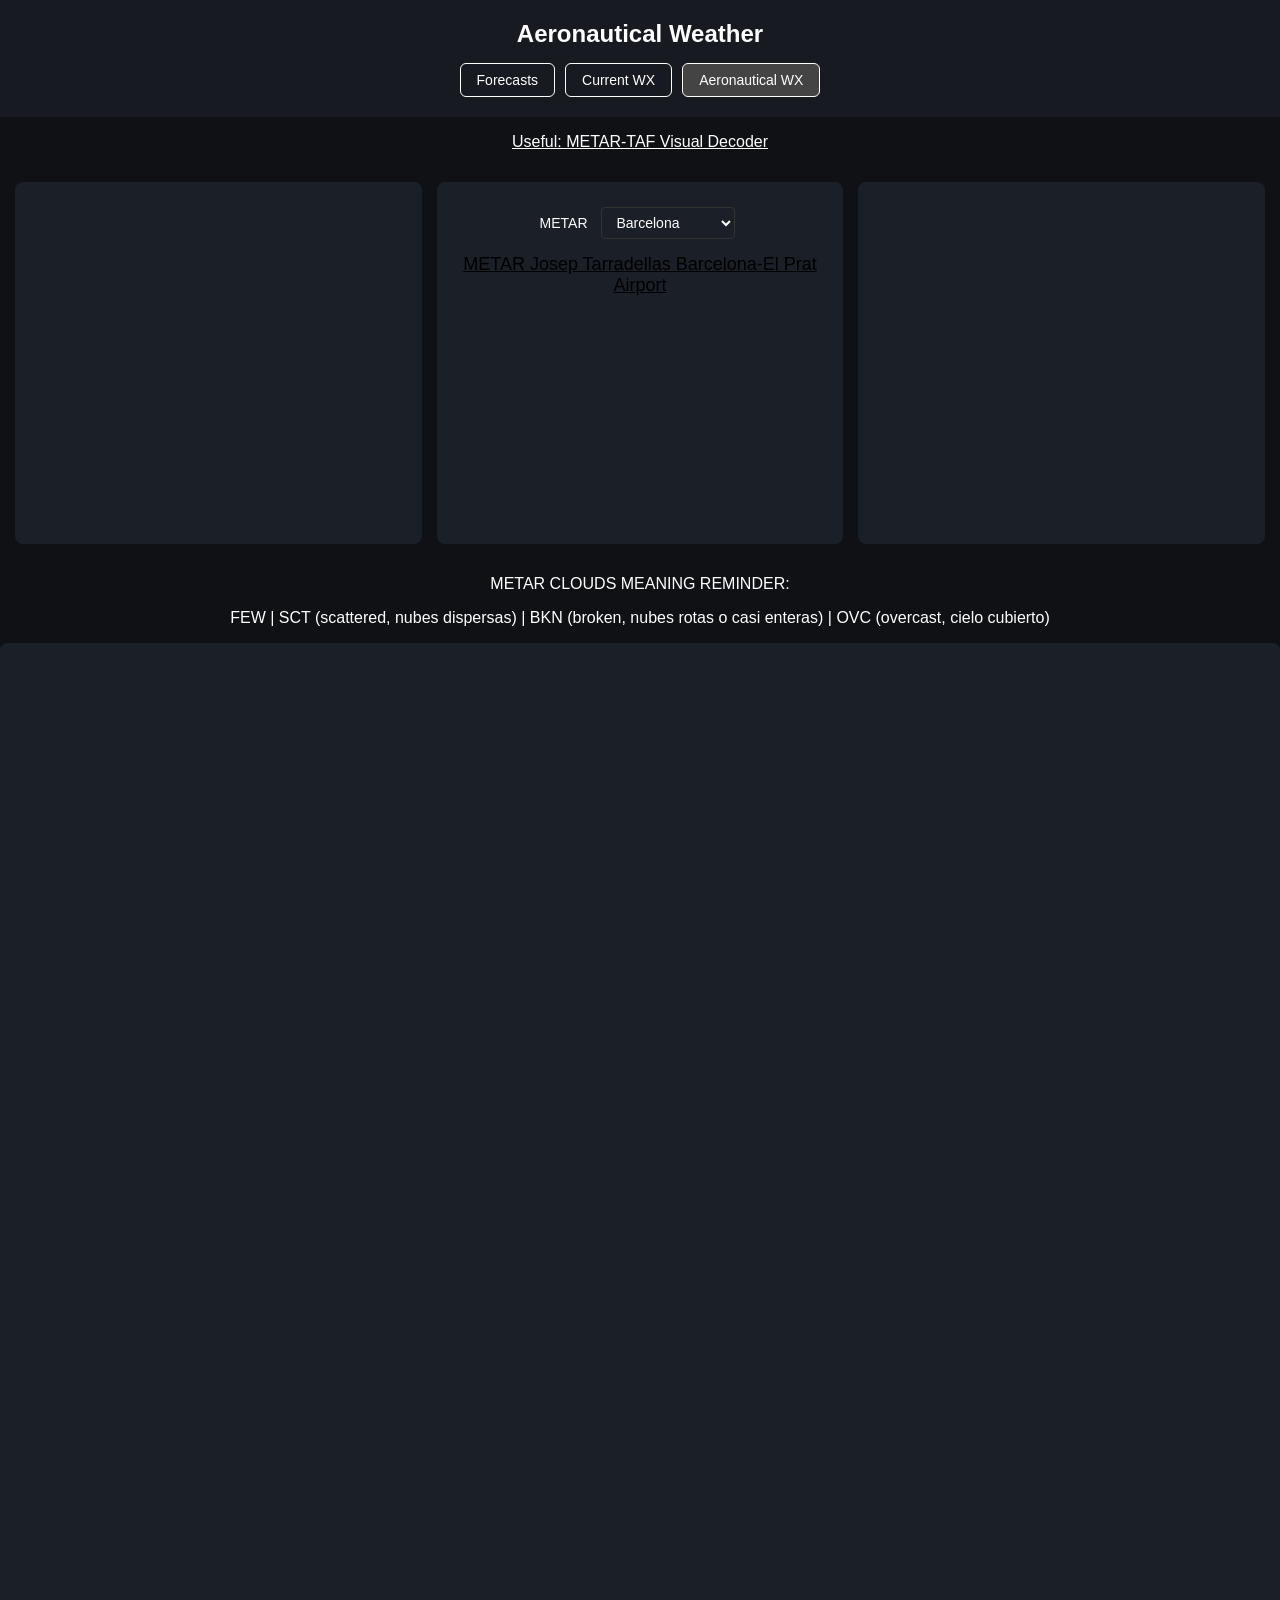
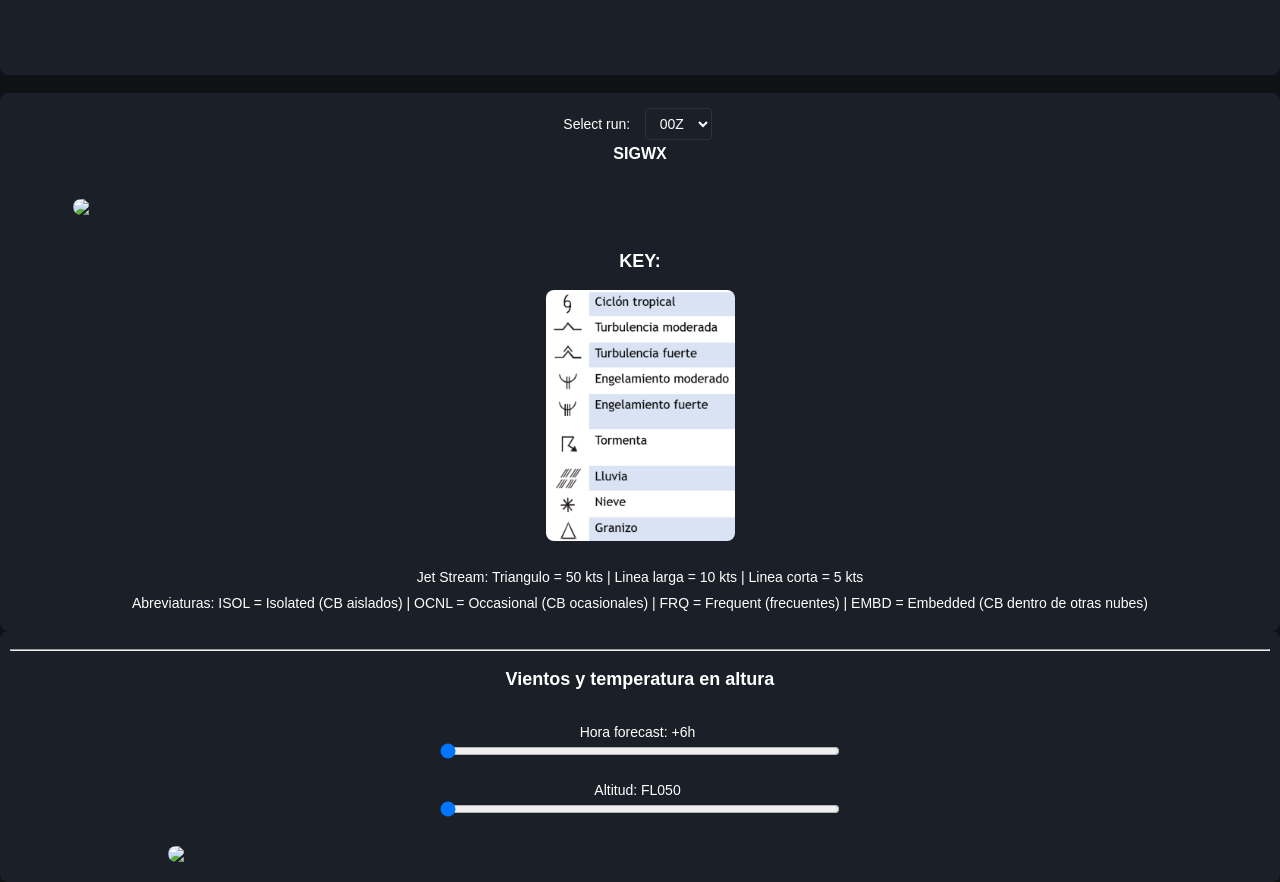
==== aeronautica.html @ b5d37b59 "Add files via upload" ====
<!DOCTYPE html>
<html lang="es">
<head>
    <meta charset="UTF-8">
    <title>Aeronautical Weather</title>
    <link rel="stylesheet" href="styles.css">
    <meta name="viewport" content="width=device-width, initial-scale=1.0">
</head>
<body>
    <header>
        <h1>Aeronautical Weather</h1>
        <nav class="main-nav">
            <a href="index.html">Forecasts</a>
            <a href="observaciones.html">Current WX</a>
            <a href="aeronautica.html" class="active">Aeronautical WX</a>
        </nav>
    </header>
    <p style="text-align: center;"><a href="https://metar-taf.com/?c=401357.-24500.6" target="_blank" style="color: white;">Useful: METAR-TAF Visual Decoder</a></p>
    <div class="grid">
        <div class="model"></div>
        <div class="model">
            <p>
                <label for="MetarDinamico">METAR</label>
                <select id="MetarDinamico">
                    <option value="LEBL">Barcelona</option>
                    <option value="LELL">Sabadell</option>
                    <option value="LEGE">Girona</option>
                    <option value="LESU">La Seu</option>
                    <option value="LEDA">Lleida</option>
                    <option value="LERS">Reus</option>
                    <option value="LEPA">Palma</option>
                    <option value="LEIB">Ibiza</option>
                    <option value="LEMH">Menorca</option>
                    <option value="LESO">San Sebastián</option>
                    <option value="LEBB">Bilbao</option>
                    <option value="LEZG">Zaragoza</option>
                    <option value="LETL">Teruel</option>
                    <option value="LEVC">Valencia</option>
                    <option value="LEAL">Alicante</option>
                    <option value="LEAB">Albacete</option>
                    <option value="LEMD">Madrid</option>
                    <option value="LESA">Salamanca</option>
                    <option value="LEAS">Asturias</option>
                    <option value="LEST">Santiago</option>
                    <option value="LEBZ">Badajoz</option>
                    <option value="LEBA">Córdoba</option>
                    <option value="LEZL">Sevilla</option>
                    <option value="LEMG">Málaga</option>
                    <option value="LEGR">Granada</option>
                </select>
            </p>
            <div id="metarWidget"></div>
        </div>
        <div class="model"></div>
    </div>
    <div style="text-align: center;">
        <p>METAR CLOUDS MEANING REMINDER:</p>
        <p>FEW | SCT (scattered, nubes dispersas) | BKN (broken, nubes rotas o casi enteras) | OVC (overcast, cielo cubierto)</p>
    </div>
    <div class="model">
        <div class="model-title"></div>
        <iframe
            src="https://aviationweather.gov/data/metar/?decoded=1&ids=&taf=1"
            width="90%"
            height="1000px"
            style="border:none; border-radius:8px;">
        </iframe>
    </div>
    <br>
    <div class="model">
        <label for="vedurRun">Select run:</label>
        <select id="vedurRun">
            <option value="0000">00Z</option>
            <option value="0600">06Z</option>
            <option value="1200">12Z</option>
            <option value="1800">18Z</option>
        </select>
        <div class="model-title">SIGWX</div>
        <br>
        <img id="vedurImage" src="https://www.vedur.is/photos/flugkort/PGDE14_EGRR_0000.png" style="width:90%; height:auto; margin-top:10px; border-radius:8px; display:block; margin:10px auto 0 auto;">
        <br>
        <h3>KEY:</h3>
        <img src="simbolos.png" style="width:15%; height:auto; margin-top:10px; border-radius:8px; display:block; margin:10px auto 0 auto;">
        <br>
        <p>Jet Stream: Triangulo = 50 kts | Linea larga = 10 kts | Linea corta = 5 kts</p>
        <p>Abreviaturas: ISOL = Isolated (CB aislados) | OCNL = Occasional (CB ocasionales) | FRQ = Frequent (frecuentes) | EMBD = Embedded (CB dentro de otras nubes)</p>
    </div>
    <div class="model">
        <hr>
        <h3>Vientos y temperatura en altura</h3>
        <div class="controls">
            <label>Hora forecast: <span id="horaLabel">+6h</span></label><br>
            <input type="range" id="horaSlider" min="0" max="5" step="1" value="0">
            <br><br>
            <label>Altitud: <span id="altLabel">FL050</span></label><br>
            <input type="range" id="altSlider" min="0" max="8" step="1" value="0">
        </div>
        <img id="windTempImage"
            src="https://aviationweather.gov/data/products/fax/F06_wind_050_h.gif"
            style="width:75%; height:auto; border-radius:8px; display:block; margin:10px auto;">
    </div>
    <script>
        const vedurSelect = document.getElementById("vedurRun");
        const vedurImage = document.getElementById("vedurImage");
        const vedurBase = "https://www.vedur.is/photos/flugkort/PGDE14_EGRR_";
        vedurSelect.addEventListener("change", () => {
            const val = vedurSelect.value;
            vedurImage.src = `${vedurBase}${val}.png`;
        });
        const metarAirports = {
            LEBL: { target: "B79OZqK8", name: "Josep Tarradellas Barcelona-El Prat Airport" },
            LELL: { target: "UyJgar7y", name: "Sabadell Airfield" },
            LEGE: { target: "EO8ypORI", name: "Girona-Costa Brava Airport" },
            LESU: { target: "7L6pXNUr", name: "Pirineus - la Seu d'Urgel Airport" },
            LEDA: { target: "qXehcCux", name: "Lleida-Alguaire Airport" },
            LERS: { target: "op9mfYDy", name: "Reus Airport" },
            LEPA: { target: "uyFmNOzQ", name: "Palma de Mallorca Airport" },
            LEIB: { target: "ix8EzPGP", name: "Ibiza Airport" },
            LEMH: { target: "guGL6LkA", name: "Menorca Airport" },
            LESO: { target: "fXRxEu6u", name: "San Sebastián Airport" },
            LEBB: { target: "AyT89PFG", name: "Bilbao Airport" },
            LEZG: { target: "OP9vYhur", name: "Zaragoza Airport" },
            LETL: { target: "aEhmDBjY", name: "Teruel Airport" },
            LEVC: { target: "xPAUxK6Y", name: "Valencia Airport" },
            LEAL: { target: "5LNpmmbX", name: "Alicante-Elche Miguel Hernández Airport" },
            LEAB: { target: "vk30kcgv", name: "Albacete Airport / Los Llanos Air Base" },
            LEMD: { target: "B4THtt1l", name: "Adolfo Suárez Madrid–Barajas Airport" },
            LESA: { target: "2mHBah4o", name: "Salamanca Airport" },
            LEAS: { target: "zyL20Bir", name: "Asturias Airport" },
            LEST: { target: "00xHQPFE", name: "Santiago-Rosalía de Castro Airport" },
            LEBZ: { target: "lSpRJ7Ez", name: "Badajoz Airport" },
            LEBA: { target: "nSOkmKwg", name: "Córdoba Airport" },
            LEZL: { target: "6C39lVB7", name: "Seville Airport" },
            LEMG: { target: "mVp9jcsq", name: "Málaga-Costa del Sol Airport" },
            LEGR: { target: "wumeOq67", name: "F.G.L. Airport Granada-Jaén Airport" }
        };
        const selector = document.getElementById("MetarDinamico");
        const contenedor = document.getElementById("metarWidget");
        function cargarMETAR() {
            let icao = selector.value;
            let datos = metarAirports[icao];
            contenedor.innerHTML = "";
            let enlace = document.createElement("a");
            enlace.href = "https://metar-taf.com/metar/" + icao;
            enlace.id = "metartaf-" + datos.target;
            enlace.style = "font-size:18px;font-weight:500;color:#000;width:100%;height:280px;display:block";
            enlace.innerText = "METAR " + datos.name;
            contenedor.appendChild(enlace);
            let script = document.createElement("script");
            script.async = true;
            script.defer = true;
            script.crossOrigin = "anonymous";
            script.src = "https://metar-taf.com/embed-js/" + icao + "?bg_color=000000&layout=landscape&qnh=hPa&rh=dp&target=" + datos.target;
            contenedor.appendChild(script);
        }
        selector.addEventListener("change", cargarMETAR);
        cargarMETAR();
        const horaSlider = document.getElementById("horaSlider");
        const altSlider = document.getElementById("altSlider");
        const horaLabel = document.getElementById("horaLabel");
        const altLabel = document.getElementById("altLabel");
        const windImage = document.getElementById("windTempImage");
        const horas = ["06", "12", "18", "24", "30", "36"];
        const horasTexto = ["+6h", "+12h", "+18h", "+24h", "+30h", "+36h"];
        const altitudes = ["050", "100", "180", "240", "300", "340", "390", "450", "630"];
        const altTexto = ["FL050", "FL100", "FL180", "FL240", "FL300", "FL340", "FL390", "FL450", "FL630"];
        function actualizarMapa() {
            let horaIndex = horaSlider.value;
            let altIndex = altSlider.value;
            let hora = horas[horaIndex];
            let alt = altitudes[altIndex];
            horaLabel.innerText = horasTexto[horaIndex];
            altLabel.innerText = altTexto[altIndex];
            windImage.src =
                `https://aviationweather.gov/data/products/fax/F${hora}_wind_${alt}_h.gif`;
        }
        horaSlider.addEventListener("input", actualizarMapa);
        altSlider.addEventListener("input", actualizarMapa);
        actualizarMapa();
    </script>
</body>
</html>
---- styles.css ----
body {
    margin: 0;
    font-family: Arial, Helvetica, sans-serif;
    background: #0f1115;
    color: white;
}

header {
    padding: 20px;
    text-align: center;
    background: #171a21;
}

.main-nav {
    margin-top: 15px;
    display: flex;
    flex-wrap: wrap;
    justify-content: center;
    gap: 10px;
}

.main-nav a {
    color: white;
    text-decoration: none;
    padding: 8px 16px;
    border-radius: 6px;
    border: 1px solid white;
    transition: 0.2s;
    font-size: 14px;
}

.main-nav a:hover {
    background: #333;
}

.main-nav a.active {
    background: #444;
}

h1 {
    margin: 0;
    font-size: 24px;
    text-align: center;
}

h3 {
    text-align: center;
    font-size: 18px;
}

.controls,
.controlsTEMP,
.controlsWIND {
    padding: 15px;
    text-align: center;
}

input[type=range] {
    width: 90%;
    max-width: 400px;
}

select {
    margin: 5px 5px;
    padding: 6px 10px;
    font-size: 14px;
    background: #1b1f27;
    color: white;
    border: 1px solid #333;
    border-radius: 4px;
    cursor: pointer;
}

select:hover {
    background: #2a2e37;
}

select:focus {
    outline: none;
    border-color: #666;
}

input[type=text] {
    width: 100px;
    padding: 5px;
    font-size: 16px;
}

button {
    padding: 5px 10px;
    font-size: 16px;
    margin: 5px 5px;
    cursor: pointer;
    background: #1b1f27;
    color: white;
    border: 1px solid #333;
    border-radius: 4px;
}

button:hover {
    background: #2a2e37;
}

.grid {
    display: grid;
    grid-template-columns: 1fr 1fr 1fr;
    gap: 15px;
    padding: 15px;
}

.model {
    background: #1b1f27;
    border-radius: 8px;
    padding: 10px;
    text-align: center;
    word-wrap: break-word;
    overflow: hidden;
}

.model p {
    margin: 10px 0;
    font-size: 14px;
}

.model img {
    width: 100%;
    height: auto;
    display: block;
}

.model-title {
    margin-bottom: 8px;
    font-weight: bold;
}

footer {
    text-align: center;
    padding: 10px;
    font-size: 12px;
    opacity: 0.6;
}

.panel {
    max-width: 600px;
    margin: 20px auto;
    background: #1b1f27;
    padding: 15px;
    border-radius: 8px;
}

.panel h2 {
    margin-top: 0;
    font-size: 20px;
    text-align: center;
}

.panel pre {
    background: #0f1115;
    padding: 10px;
    border-radius: 4px;
    overflow-x: auto;
}

@media (max-width: 1024px) {
    .grid {
        grid-template-columns: 1fr 1fr;
        gap: 12px;
        padding: 12px;
    }

    h1 {
        font-size: 20px;
    }

    header {
        padding: 15px;
    }
}

@media (max-width: 768px) {
    body {
        margin: 0;
    }

    header {
        padding: 15px 10px;
    }

    h1 {
        font-size: 18px;
        margin: 0;
    }

    h3 {
        font-size: 16px;
        margin: 15px 0 10px 0;
    }

    .main-nav {
        margin-top: 10px;
        gap: 8px;
    }

    .main-nav a {
        padding: 6px 12px;
        font-size: 12px;
        border: 1px solid #666;
    }

    .grid {
        grid-template-columns: 1fr;
        gap: 10px;
        padding: 10px;
    }

    .model {
        padding: 8px;
    }

    .model p {
        font-size: 12px;
        margin: 8px 0;
    }

    .controls,
    .controlsTEMP,
    .controlsWIND {
        padding: 10px;
    }

    input[type=range] {
        width: 95%;
    }

    select {
        width: 100%;
        margin: 5px 0;
        font-size: 12px;
    }

    button {
        width: 100%;
        font-size: 14px;
        margin: 5px 0;
    }

    input[type=text] {
        width: calc(100% - 10px);
    }

    .panel {
        margin: 10px auto;
        padding: 10px;
    }

    .panel h2 {
        font-size: 16px;
    }

    footer {
        font-size: 11px;
        padding: 8px;
    }
}

@media (max-width: 480px) {
    header {
        padding: 10px;
    }

    h1 {
        font-size: 16px;
    }

    h3 {
        font-size: 14px;
        margin: 12px 0 8px 0;
    }

    .main-nav a {
        padding: 5px 10px;
        font-size: 11px;
    }

    .grid {
        padding: 8px;
        gap: 8px;
    }

    .model {
        padding: 6px;
    }

    .model p {
        font-size: 11px;
        margin: 6px 0;
    }

    select {
        font-size: 11px;
    }

    input[type=range] {
        width: 100%;
    }

    .controls,
    .controlsTEMP,
    .controlsWIND {
        padding: 8px;
    }
}

iframe {
    max-width: 100%;
}

label {
    display: inline-block;
    margin-right: 5px;
    font-size: 14px;
}

@media (max-width: 768px) {
    label {
        display: block;
        margin: 8px 0 5px 0;
        font-size: 12px;
    }
}
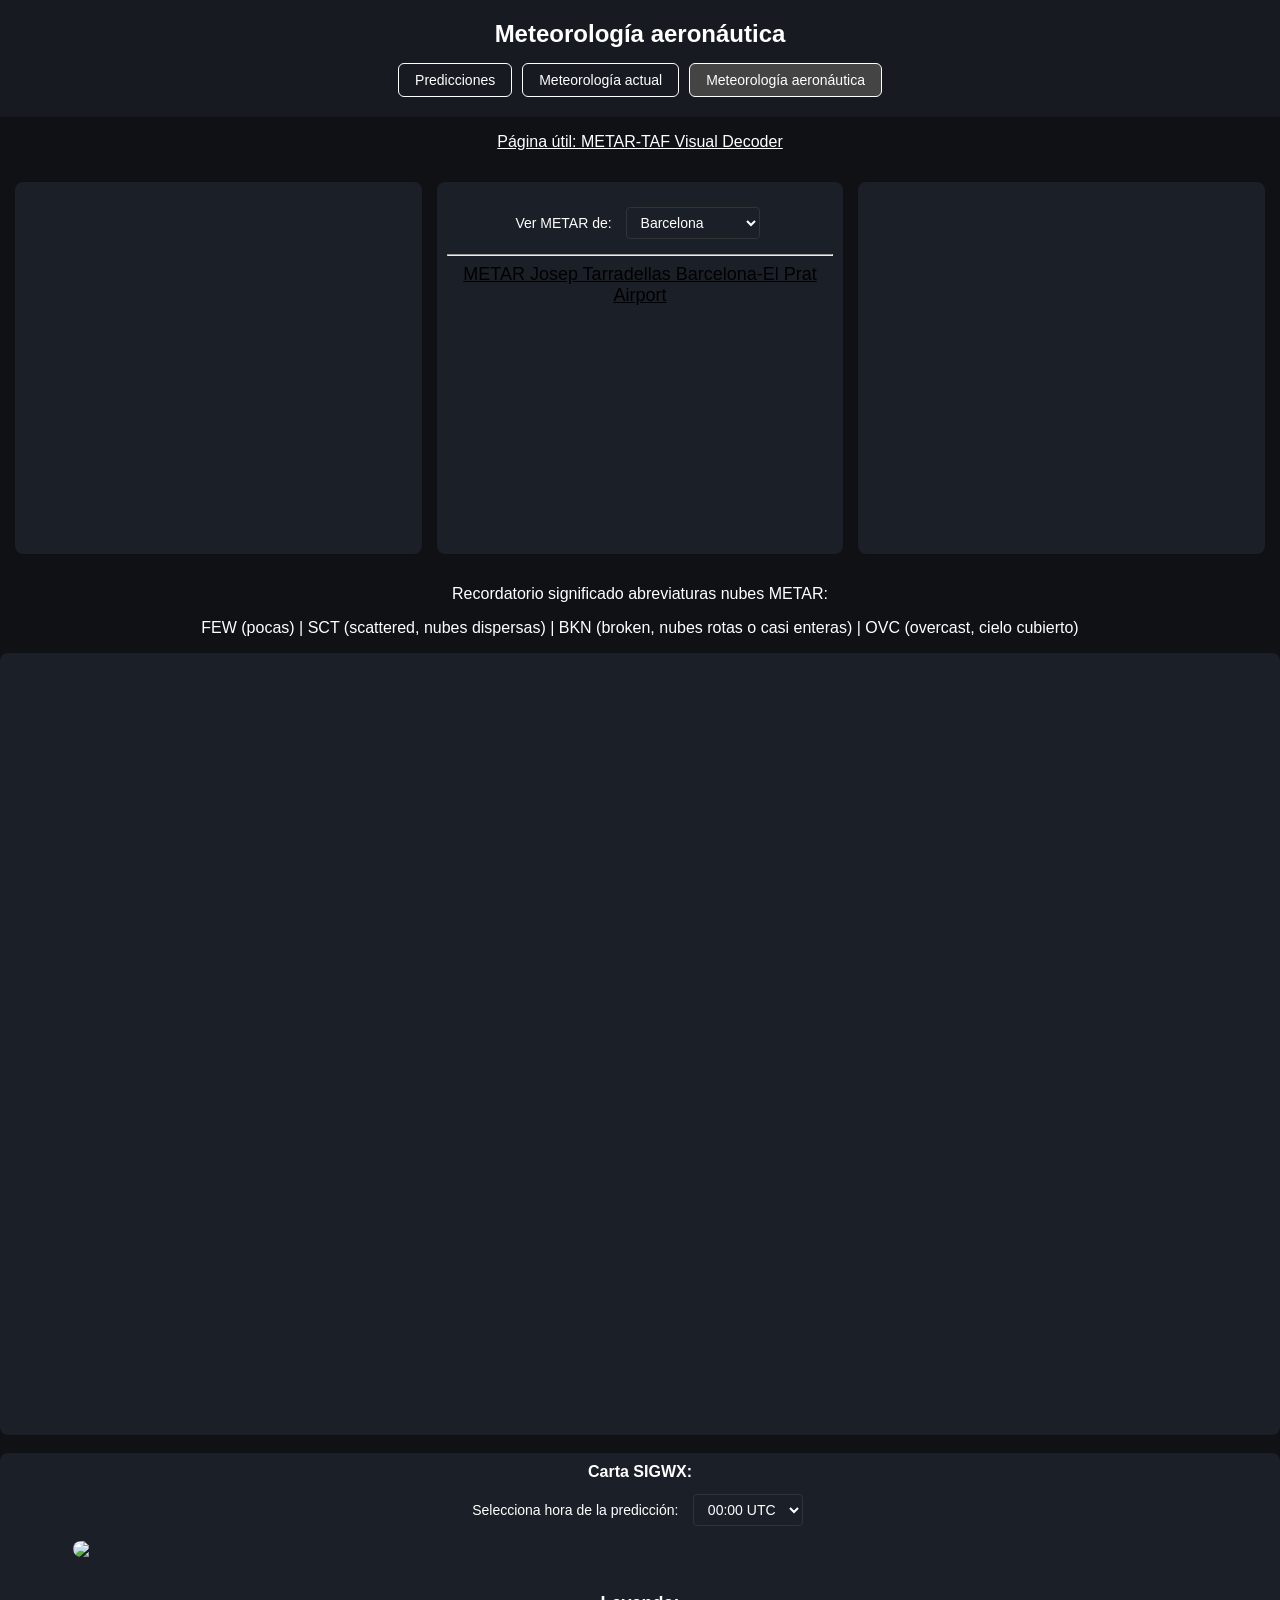
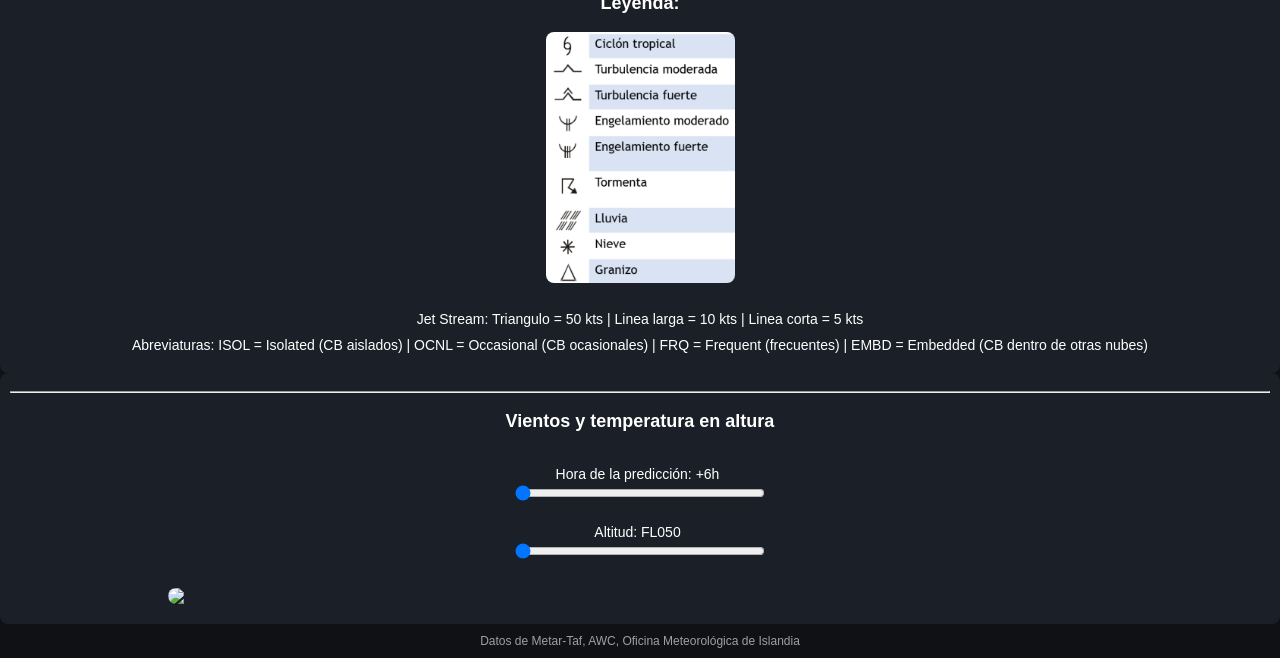
==== commit e90924e8: "Translate page to Spanish" ====
--- a/aeronautica.html
+++ b/aeronautica.html
@@ -1,182 +1,183 @@
 <!DOCTYPE html>
 <html lang="es">
-<head>
+  <head>
     <meta charset="UTF-8">
-    <title>Aeronautical Weather</title>
+    <title>Meteorología aeronáutica</title>
     <link rel="stylesheet" href="styles.css">
     <meta name="viewport" content="width=device-width, initial-scale=1.0">
-</head>
-<body>
+  </head>
+  <body>
     <header>
-        <h1>Aeronautical Weather</h1>
-        <nav class="main-nav">
-            <a href="index.html">Forecasts</a>
-            <a href="observaciones.html">Current WX</a>
-            <a href="aeronautica.html" class="active">Aeronautical WX</a>
-        </nav>
+      <h1>Meteorología aeronáutica</h1>
+      <nav class="main-nav">
+        <a href="index.html">Predicciones</a>
+        <a href="observaciones.html">Meteorología actual</a>
+        <a href="aeronautica.html" class="active">Meteorología aeronáutica</a>
+      </nav>
     </header>
-    <p style="text-align: center;"><a href="https://metar-taf.com/?c=401357.-24500.6" target="_blank" style="color: white;">Useful: METAR-TAF Visual Decoder</a></p>
+    <p style="text-align: center;">
+      <a href="https://metar-taf.com/?c=401357.-24500.6" target="_blank" style="color: white;">Página útil: METAR-TAF Visual Decoder</a>
+    </p>
     <div class="grid">
-        <div class="model"></div>
-        <div class="model">
-            <p>
-                <label for="MetarDinamico">METAR</label>
-                <select id="MetarDinamico">
-                    <option value="LEBL">Barcelona</option>
-                    <option value="LELL">Sabadell</option>
-                    <option value="LEGE">Girona</option>
-                    <option value="LESU">La Seu</option>
-                    <option value="LEDA">Lleida</option>
-                    <option value="LERS">Reus</option>
-                    <option value="LEPA">Palma</option>
-                    <option value="LEIB">Ibiza</option>
-                    <option value="LEMH">Menorca</option>
-                    <option value="LESO">San Sebastián</option>
-                    <option value="LEBB">Bilbao</option>
-                    <option value="LEZG">Zaragoza</option>
-                    <option value="LETL">Teruel</option>
-                    <option value="LEVC">Valencia</option>
-                    <option value="LEAL">Alicante</option>
-                    <option value="LEAB">Albacete</option>
-                    <option value="LEMD">Madrid</option>
-                    <option value="LESA">Salamanca</option>
-                    <option value="LEAS">Asturias</option>
-                    <option value="LEST">Santiago</option>
-                    <option value="LEBZ">Badajoz</option>
-                    <option value="LEBA">Córdoba</option>
-                    <option value="LEZL">Sevilla</option>
-                    <option value="LEMG">Málaga</option>
-                    <option value="LEGR">Granada</option>
-                </select>
-            </p>
-            <div id="metarWidget"></div>
-        </div>
-        <div class="model"></div>
+      <div class="model"></div>
+      <div class="model">
+        <p>
+          <label for="MetarDinamico">Ver METAR de:</label>
+          <select id="MetarDinamico">
+            <option value="LEBL">Barcelona</option>
+            <option value="LELL">Sabadell</option>
+            <option value="LEGE">Girona</option>
+            <option value="LESU">La Seu</option>
+            <option value="LEDA">Lleida</option>
+            <option value="LERS">Reus</option>
+            <option value="LEPA">Palma</option>
+            <option value="LEIB">Ibiza</option>
+            <option value="LEMH">Menorca</option>
+            <option value="LESO">San Sebastián</option>
+            <option value="LEBB">Bilbao</option>
+            <option value="LEZG">Zaragoza</option>
+            <option value="LETL">Teruel</option>
+            <option value="LEVC">Valencia</option>
+            <option value="LEAL">Alicante</option>
+            <option value="LEAB">Albacete</option>
+            <option value="LEMD">Madrid</option>
+            <option value="LESA">Salamanca</option>
+            <option value="LEAS">Asturias</option>
+            <option value="LEST">Santiago</option>
+            <option value="LEBZ">Badajoz</option>
+            <option value="LEBA">Córdoba</option>
+            <option value="LEZL">Sevilla</option>
+            <option value="LEMG">Málaga</option>
+            <option value="LEGR">Granada</option>
+          </select>
+        </p>
+        <hr>
+        <div id="metarWidget"></div>
+      </div>
+      <div class="model"></div>
     </div>
     <div style="text-align: center;">
-        <p>METAR CLOUDS MEANING REMINDER:</p>
-        <p>FEW | SCT (scattered, nubes dispersas) | BKN (broken, nubes rotas o casi enteras) | OVC (overcast, cielo cubierto)</p>
+      <p>Recordatorio significado abreviaturas nubes METAR:</p>
+      <p>FEW (pocas) | SCT (scattered, nubes dispersas) | BKN (broken, nubes rotas o casi enteras) | OVC (overcast, cielo cubierto)</p>
     </div>
     <div class="model">
-        <div class="model-title"></div>
-        <iframe
-            src="https://aviationweather.gov/data/metar/?decoded=1&ids=&taf=1"
-            width="90%"
-            height="1000px"
-            style="border:none; border-radius:8px;">
-        </iframe>
+      <div class="model-title"></div>
+      <iframe src="https://aviationweather.gov/data/metar/?decoded=0&ids=&taf=1" width="90%" height="750px" style="border:none; border-radius:8px;"></iframe>
     </div>
     <br>
     <div class="model">
-        <label for="vedurRun">Select run:</label>
-        <select id="vedurRun">
-            <option value="0000">00Z</option>
-            <option value="0600">06Z</option>
-            <option value="1200">12Z</option>
-            <option value="1800">18Z</option>
-        </select>
-        <div class="model-title">SIGWX</div>
-        <br>
-        <img id="vedurImage" src="https://www.vedur.is/photos/flugkort/PGDE14_EGRR_0000.png" style="width:90%; height:auto; margin-top:10px; border-radius:8px; display:block; margin:10px auto 0 auto;">
-        <br>
-        <h3>KEY:</h3>
-        <img src="simbolos.png" style="width:15%; height:auto; margin-top:10px; border-radius:8px; display:block; margin:10px auto 0 auto;">
-        <br>
-        <p>Jet Stream: Triangulo = 50 kts | Linea larga = 10 kts | Linea corta = 5 kts</p>
-        <p>Abreviaturas: ISOL = Isolated (CB aislados) | OCNL = Occasional (CB ocasionales) | FRQ = Frequent (frecuentes) | EMBD = Embedded (CB dentro de otras nubes)</p>
+      <div class="model-title">Carta SIGWX:</div>
+      <label for="vedurRun">Selecciona hora de la predicción:</label>
+      <select id="vedurRun">
+        <option value="0000">00:00 UTC</option>
+        <option value="0600">06:00 UTC</option>
+        <option value="1200">12:00 UTC</option>
+        <option value="1800">18:00 UTC</option>
+      </select>
+      <br>
+      <img id="vedurImage" src="https://www.vedur.is/photos/flugkort/PGDE14_EGRR_0000.png" style="width:90%; height:auto; margin-top:10px; border-radius:8px; display:block; margin:10px auto 0 auto;">
+      <br>
+      <h3>Leyenda:</h3>
+      <img src="simbolos.png" style="width:15%; height:auto; margin-top:10px; border-radius:8px; display:block; margin:10px auto 0 auto;">
+      <br>
+      <p>Jet Stream: Triangulo = 50 kts | Linea larga = 10 kts | Linea corta = 5 kts</p>
+      <p>Abreviaturas: ISOL = Isolated (CB aislados) | OCNL = Occasional (CB ocasionales) | FRQ = Frequent (frecuentes) | EMBD = Embedded (CB dentro de otras nubes)</p>
     </div>
     <div class="model">
-        <hr>
-        <h3>Vientos y temperatura en altura</h3>
-        <div class="controls">
-            <label>Hora forecast: <span id="horaLabel">+6h</span></label><br>
-            <input type="range" id="horaSlider" min="0" max="5" step="1" value="0">
-            <br><br>
-            <label>Altitud: <span id="altLabel">FL050</span></label><br>
-            <input type="range" id="altSlider" min="0" max="8" step="1" value="0">
-        </div>
-        <img id="windTempImage"
-            src="https://aviationweather.gov/data/products/fax/F06_wind_050_h.gif"
-            style="width:75%; height:auto; border-radius:8px; display:block; margin:10px auto;">
+      <hr>
+      <h3>Vientos y temperatura en altura</h3>
+      <div class="controls">
+        <label>Hora de la predicción: <span id="horaLabel">+6h</span>
+        </label>
+        <br>
+        <input type="range" id="horaSlider" min="0" max="5" step="1" value="0" style="width: 250px;">
+        <br>
+        <br>
+        <label>Altitud: <span id="altLabel">FL050</span>
+        </label>
+        <br>
+        <input type="range" id="altSlider" min="0" max="8" step="1" value="0" style="width: 250px;">
+      </div>
+      <img id="windTempImage" src="https://aviationweather.gov/data/products/fax/F06_wind_050_h.gif" style="width:75%; height:auto; border-radius:8px; display:block; margin:10px auto;">
     </div>
+    <footer>Datos de Metar-Taf, AWC, Oficina Meteorológica de Islandia</footer>
     <script>
-        const vedurSelect = document.getElementById("vedurRun");
-        const vedurImage = document.getElementById("vedurImage");
-        const vedurBase = "https://www.vedur.is/photos/flugkort/PGDE14_EGRR_";
-        vedurSelect.addEventListener("change", () => {
-            const val = vedurSelect.value;
-            vedurImage.src = `${vedurBase}${val}.png`;
-        });
-        const metarAirports = {
-            LEBL: { target: "B79OZqK8", name: "Josep Tarradellas Barcelona-El Prat Airport" },
-            LELL: { target: "UyJgar7y", name: "Sabadell Airfield" },
-            LEGE: { target: "EO8ypORI", name: "Girona-Costa Brava Airport" },
-            LESU: { target: "7L6pXNUr", name: "Pirineus - la Seu d'Urgel Airport" },
-            LEDA: { target: "qXehcCux", name: "Lleida-Alguaire Airport" },
-            LERS: { target: "op9mfYDy", name: "Reus Airport" },
-            LEPA: { target: "uyFmNOzQ", name: "Palma de Mallorca Airport" },
-            LEIB: { target: "ix8EzPGP", name: "Ibiza Airport" },
-            LEMH: { target: "guGL6LkA", name: "Menorca Airport" },
-            LESO: { target: "fXRxEu6u", name: "San Sebastián Airport" },
-            LEBB: { target: "AyT89PFG", name: "Bilbao Airport" },
-            LEZG: { target: "OP9vYhur", name: "Zaragoza Airport" },
-            LETL: { target: "aEhmDBjY", name: "Teruel Airport" },
-            LEVC: { target: "xPAUxK6Y", name: "Valencia Airport" },
-            LEAL: { target: "5LNpmmbX", name: "Alicante-Elche Miguel Hernández Airport" },
-            LEAB: { target: "vk30kcgv", name: "Albacete Airport / Los Llanos Air Base" },
-            LEMD: { target: "B4THtt1l", name: "Adolfo Suárez Madrid–Barajas Airport" },
-            LESA: { target: "2mHBah4o", name: "Salamanca Airport" },
-            LEAS: { target: "zyL20Bir", name: "Asturias Airport" },
-            LEST: { target: "00xHQPFE", name: "Santiago-Rosalía de Castro Airport" },
-            LEBZ: { target: "lSpRJ7Ez", name: "Badajoz Airport" },
-            LEBA: { target: "nSOkmKwg", name: "Córdoba Airport" },
-            LEZL: { target: "6C39lVB7", name: "Seville Airport" },
-            LEMG: { target: "mVp9jcsq", name: "Málaga-Costa del Sol Airport" },
-            LEGR: { target: "wumeOq67", name: "F.G.L. Airport Granada-Jaén Airport" }
-        };
-        const selector = document.getElementById("MetarDinamico");
-        const contenedor = document.getElementById("metarWidget");
-        function cargarMETAR() {
-            let icao = selector.value;
-            let datos = metarAirports[icao];
-            contenedor.innerHTML = "";
-            let enlace = document.createElement("a");
-            enlace.href = "https://metar-taf.com/metar/" + icao;
-            enlace.id = "metartaf-" + datos.target;
-            enlace.style = "font-size:18px;font-weight:500;color:#000;width:100%;height:280px;display:block";
-            enlace.innerText = "METAR " + datos.name;
-            contenedor.appendChild(enlace);
-            let script = document.createElement("script");
-            script.async = true;
-            script.defer = true;
-            script.crossOrigin = "anonymous";
-            script.src = "https://metar-taf.com/embed-js/" + icao + "?bg_color=000000&layout=landscape&qnh=hPa&rh=dp&target=" + datos.target;
-            contenedor.appendChild(script);
-        }
-        selector.addEventListener("change", cargarMETAR);
-        cargarMETAR();
-        const horaSlider = document.getElementById("horaSlider");
-        const altSlider = document.getElementById("altSlider");
-        const horaLabel = document.getElementById("horaLabel");
-        const altLabel = document.getElementById("altLabel");
-        const windImage = document.getElementById("windTempImage");
-        const horas = ["06", "12", "18", "24", "30", "36"];
-        const horasTexto = ["+6h", "+12h", "+18h", "+24h", "+30h", "+36h"];
-        const altitudes = ["050", "100", "180", "240", "300", "340", "390", "450", "630"];
-        const altTexto = ["FL050", "FL100", "FL180", "FL240", "FL300", "FL340", "FL390", "FL450", "FL630"];
-        function actualizarMapa() {
-            let horaIndex = horaSlider.value;
-            let altIndex = altSlider.value;
-            let hora = horas[horaIndex];
-            let alt = altitudes[altIndex];
-            horaLabel.innerText = horasTexto[horaIndex];
-            altLabel.innerText = altTexto[altIndex];
-            windImage.src =
-                `https://aviationweather.gov/data/products/fax/F${hora}_wind_${alt}_h.gif`;
-        }
-        horaSlider.addEventListener("input", actualizarMapa);
-        altSlider.addEventListener("input", actualizarMapa);
-        actualizarMapa();
+      const vedurSelect = document.getElementById("vedurRun");
+      const vedurImage = document.getElementById("vedurImage");
+      const vedurBase = "https://www.vedur.is/photos/flugkort/PGDE14_EGRR_";
+      vedurSelect.addEventListener("change", () => {
+        const val = vedurSelect.value;
+        vedurImage.src = `${vedurBase}${val}.png`;
+      });
+      const metarAirports = {
+        LEBL: {target: "B79OZqK8",name: "Josep Tarradellas Barcelona-El Prat Airport"},
+        LELL: {target: "UyJgar7y", name: "Sabadell Airfield"},
+        LEGE: {target: "EO8ypORI", name: "Girona-Costa Brava Airport"},
+        LESU: {target: "7L6pXNUr", name: "Pirineus - la Seu d'Urgel Airport"},
+        LEDA: {target: "qXehcCux", name: "Lleida-Alguaire Airport"},
+        LERS: {target: "op9mfYDy", name: "Reus Airport"},
+        LEPA: {target: "uyFmNOzQ", name: "Palma de Mallorca Airport"},
+        LEIB: {target: "ix8EzPGP", name: "Ibiza Airport"},
+        LEMH: {target: "guGL6LkA", name: "Menorca Airport"},
+        LESO: {target: "fXRxEu6u", name: "San Sebastián Airport"},
+        LEBB: {target: "AyT89PFG", name: "Bilbao Airport"},
+        LEZG: {target: "OP9vYhur", name: "Zaragoza Airport"},
+        LETL: {target: "aEhmDBjY", name: "Teruel Airport"},
+        LEVC: {target: "xPAUxK6Y", name: "Valencia Airport"},
+        LEAL: {target: "5LNpmmbX", name: "Alicante-Elche Miguel Hernández Airport"},
+        LEAB: {target: "vk30kcgv", name: "Albacete Airport / Los Llanos Air Base"},
+        LEMD: {target: "B4THtt1l", name: "Adolfo Suárez Madrid–Barajas Airport"},
+        LESA: {target: "2mHBah4o", name: "Salamanca Airport"},
+        LEAS: {target: "zyL20Bir", name: "Asturias Airport"},
+        LEST: {target: "00xHQPFE", name: "Santiago-Rosalía de Castro Airport"},
+        LEBZ: {target: "lSpRJ7Ez", name: "Badajoz Airport"},
+        LEBA: {target: "nSOkmKwg", name: "Córdoba Airport"},
+        LEZL: {target: "6C39lVB7", name: "Seville Airport"},
+        LEMG: {target: "mVp9jcsq", name: "Málaga-Costa del Sol Airport"},
+        LEGR: {target: "wumeOq67", name: "F.G.L. Airport Granada-Jaén Airport"}
+      };
+      const selector = document.getElementById("MetarDinamico");
+      const contenedor = document.getElementById("metarWidget");
+      function cargarMETAR() {
+        let icao = selector.value;
+        let datos = metarAirports[icao];
+        contenedor.innerHTML = "";
+        let enlace = document.createElement("a");
+        enlace.href = "https://metar-taf.com/metar/" + icao;
+        enlace.id = "metartaf-" + datos.target;
+        enlace.style = "font-size:18px;font-weight:500;color:#000;width:100%;height:280px;display:block";
+        enlace.innerText = "METAR " + datos.name;
+        contenedor.appendChild(enlace);
+        let script = document.createElement("script");
+        script.async = true;
+        script.defer = true;
+        script.crossOrigin = "anonymous";
+        script.src = "https://metar-taf.com/embed-js/" + icao + "?bg_color=000000&layout=landscape&qnh=hPa&rh=dp&target=" + datos.target;
+        contenedor.appendChild(script);
+      }
+      selector.addEventListener("change", cargarMETAR);
+      cargarMETAR();
+      const horaSlider = document.getElementById("horaSlider");
+      const altSlider = document.getElementById("altSlider");
+      const horaLabel = document.getElementById("horaLabel");
+      const altLabel = document.getElementById("altLabel");
+      const windImage = document.getElementById("windTempImage");
+      const horas = ["06", "12", "18", "24", "30", "36"];
+      const horasTexto = ["+6h", "+12h", "+18h", "+24h", "+30h", "+36h"];
+      const altitudes = ["050", "100", "180", "240", "300", "340", "390", "450", "630"];
+      const altTexto = ["FL050", "FL100", "FL180", "FL240", "FL300", "FL340", "FL390", "FL450", "FL630"];
+      function actualizarMapa() {
+        let horaIndex = horaSlider.value;
+        let altIndex = altSlider.value;
+        let hora = horas[horaIndex];
+        let alt = altitudes[altIndex];
+        horaLabel.innerText = horasTexto[horaIndex];
+        altLabel.innerText = altTexto[altIndex];
+        windImage.src = `https://aviationweather.gov/data/products/fax/F${hora}_wind_${alt}_h.gif`;
+      }
+      horaSlider.addEventListener("input", actualizarMapa);
+      altSlider.addEventListener("input", actualizarMapa);
+      actualizarMapa();
     </script>
-</body>
+  </body>
 </html>
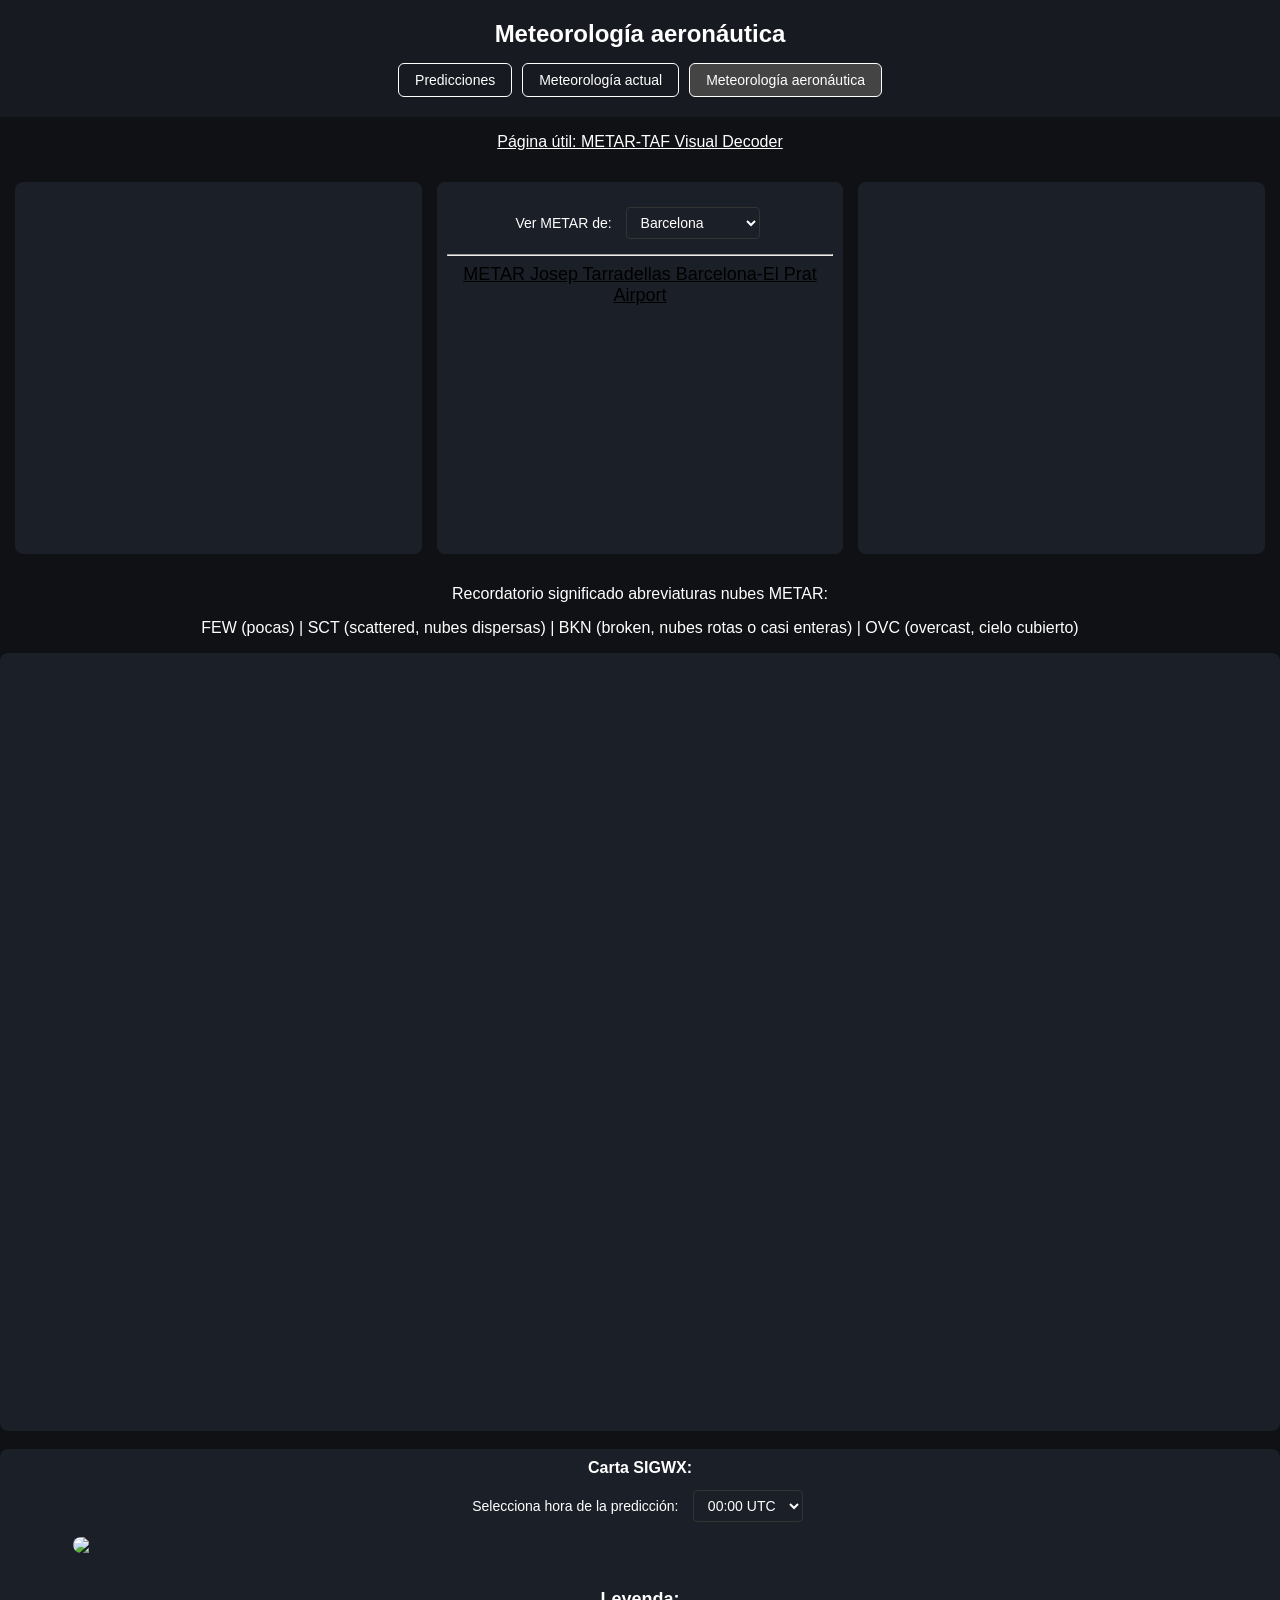
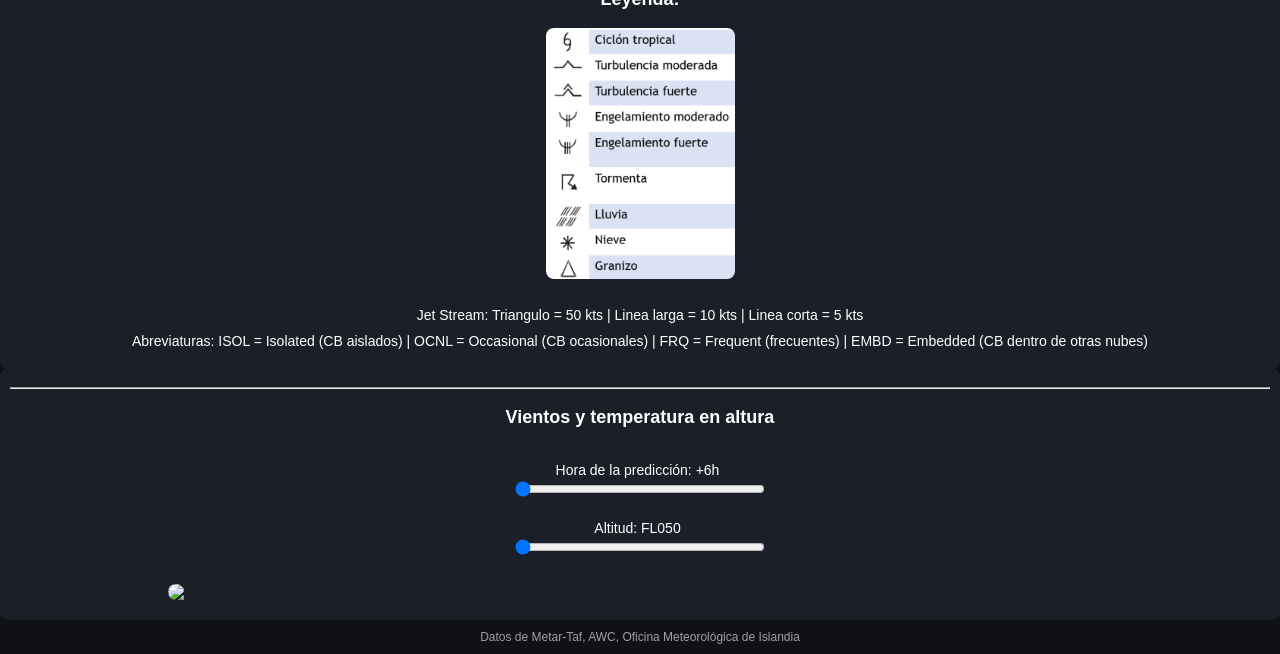
==== commit 4ab5a92f: "Imrpoved responsiveness" ====
--- a/aeronautica.html
+++ b/aeronautica.html
@@ -5,6 +5,16 @@
     <title>Meteorología aeronáutica</title>
     <link rel="stylesheet" href="styles.css">
     <meta name="viewport" content="width=device-width, initial-scale=1.0">
+    <style>
+      @media (max-width: 1024px) {
+        .simbolos-image {
+          width: auto !important;
+          max-width: 30%;
+          display: block;
+          margin: 10px auto 0 auto;
+        }
+      }
+    </style>
   </head>
   <body>
     <header>
@@ -78,7 +88,7 @@
       <img id="vedurImage" src="https://www.vedur.is/photos/flugkort/PGDE14_EGRR_0000.png" style="width:90%; height:auto; margin-top:10px; border-radius:8px; display:block; margin:10px auto 0 auto;">
       <br>
       <h3>Leyenda:</h3>
-      <img src="simbolos.png" style="width:15%; height:auto; margin-top:10px; border-radius:8px; display:block; margin:10px auto 0 auto;">
+      <img class="simbolos-image" src="simbolos.png" style="width:15%; height:auto; margin-top:10px; border-radius:8px; display:block; margin:10px auto 0 auto;">
       <br>
       <p>Jet Stream: Triangulo = 50 kts | Linea larga = 10 kts | Linea corta = 5 kts</p>
       <p>Abreviaturas: ISOL = Isolated (CB aislados) | OCNL = Occasional (CB ocasionales) | FRQ = Frequent (frecuentes) | EMBD = Embedded (CB dentro de otras nubes)</p>
--- a/styles.css
+++ b/styles.css
@@ -108,6 +108,26 @@
     padding: 15px;
 }
 
+.grid-2 {
+    display: grid;
+    grid-template-columns: 1fr 1fr;
+    gap: 15px;
+    padding: 20px;
+}
+
+@media (max-width: 768px) {
+    .grid-2 {
+        grid-template-columns: 1fr;
+        padding: 10px;
+    }
+}
+
+@media (max-width: 480px) {
+    .grid-2 {
+        padding: 8px;
+    }
+}
+
 .model {
     background: #1b1f27;
     border-radius: 8px;
@@ -126,6 +146,40 @@
     width: 100%;
     height: auto;
     display: block;
+}
+
+.model iframe {
+    width: 100%;
+    display: block;
+}
+
+/* Styles specific to AEMET model/iframe only */
+.model.aemet {
+    display: flex;
+    flex-direction: column;
+}
+
+.model.aemet p {
+    margin: 10px 0;
+    font-size: 14px;
+    flex-shrink: 0;
+}
+
+.model.aemet iframe.aemet-iframe {
+    width: 100%;
+    border: none;
+    flex: 1; /* fill available height in desktop/tablet */
+    height: auto;
+    min-height: 0;
+}
+
+/* Mobile: force AEMET iframe to 700px height only on small screens */
+@media (max-width: 769px) {
+    .model.aemet iframe.aemet-iframe {
+        height: 700px;
+        min-height: 700px;
+        flex: none;
+    }
 }
 
 .model-title {
@@ -327,4 +381,4 @@
         margin: 8px 0 5px 0;
         font-size: 12px;
     }
-}+}
